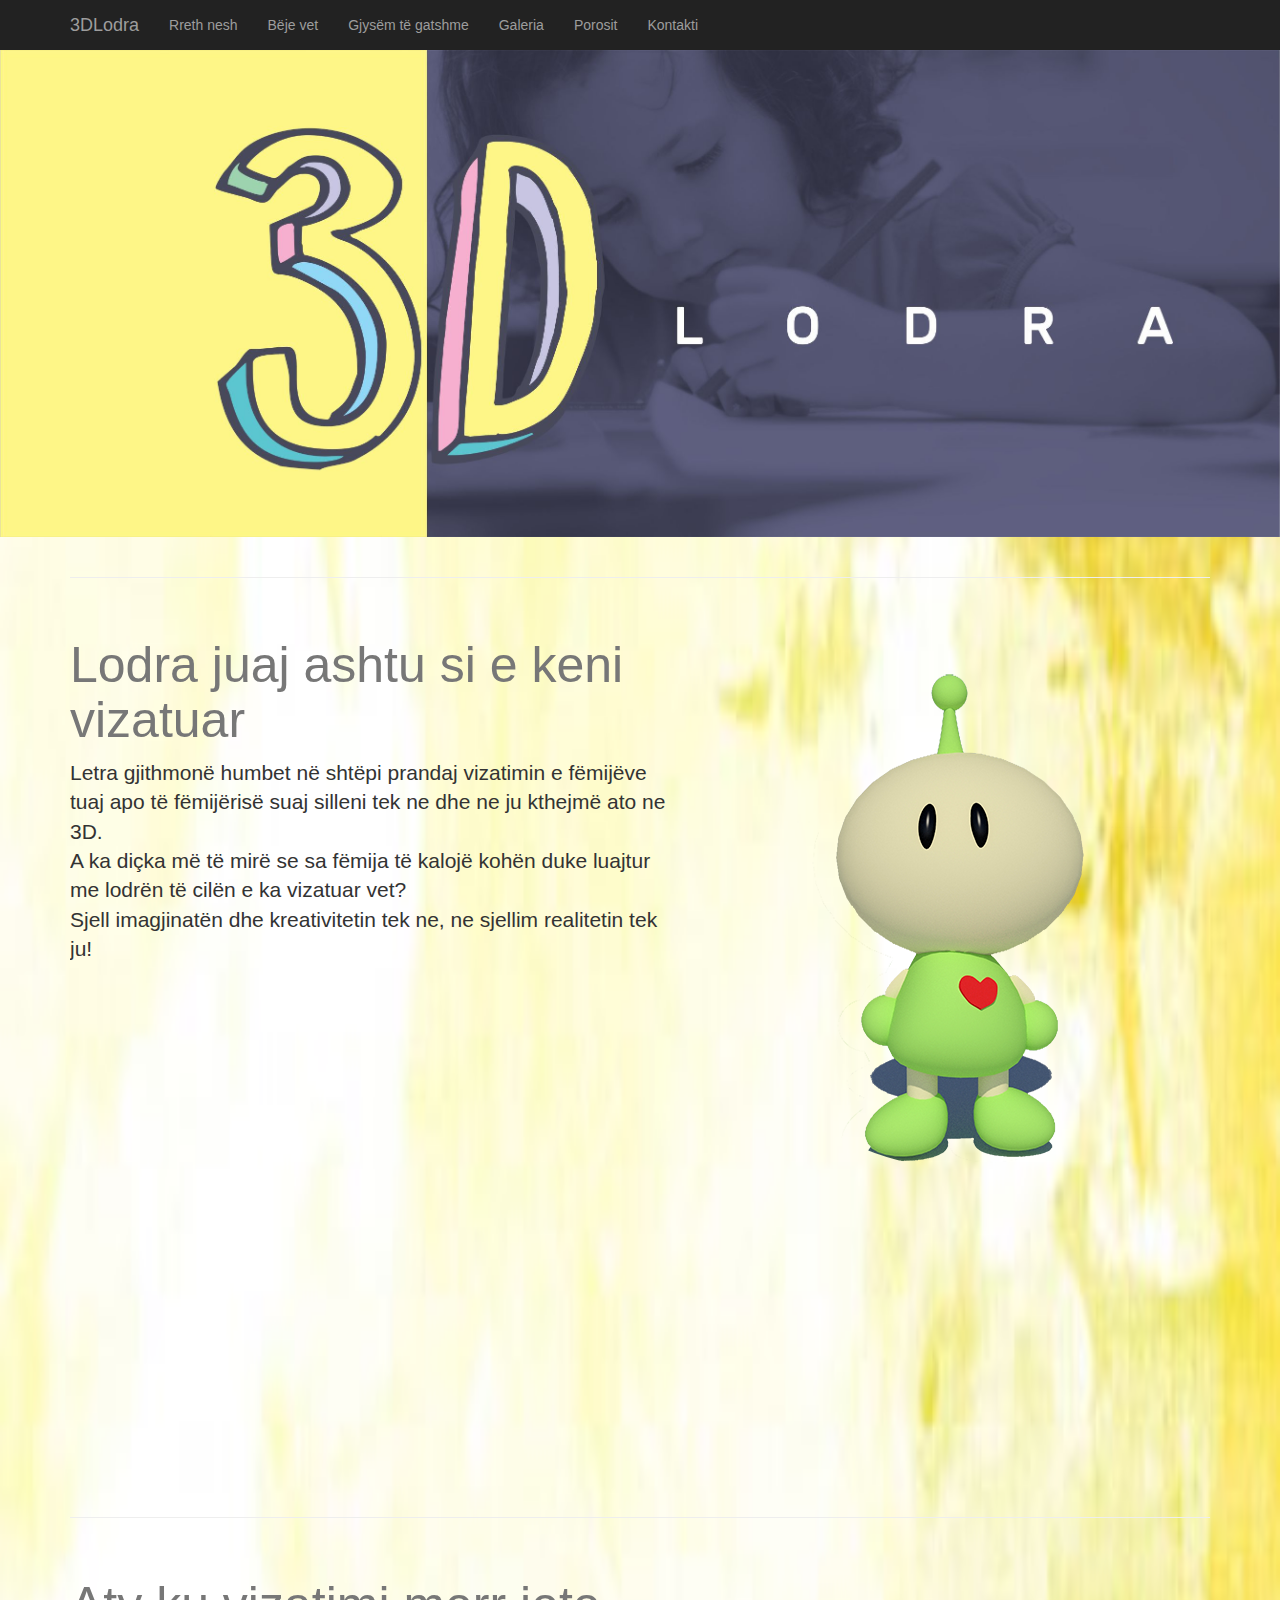
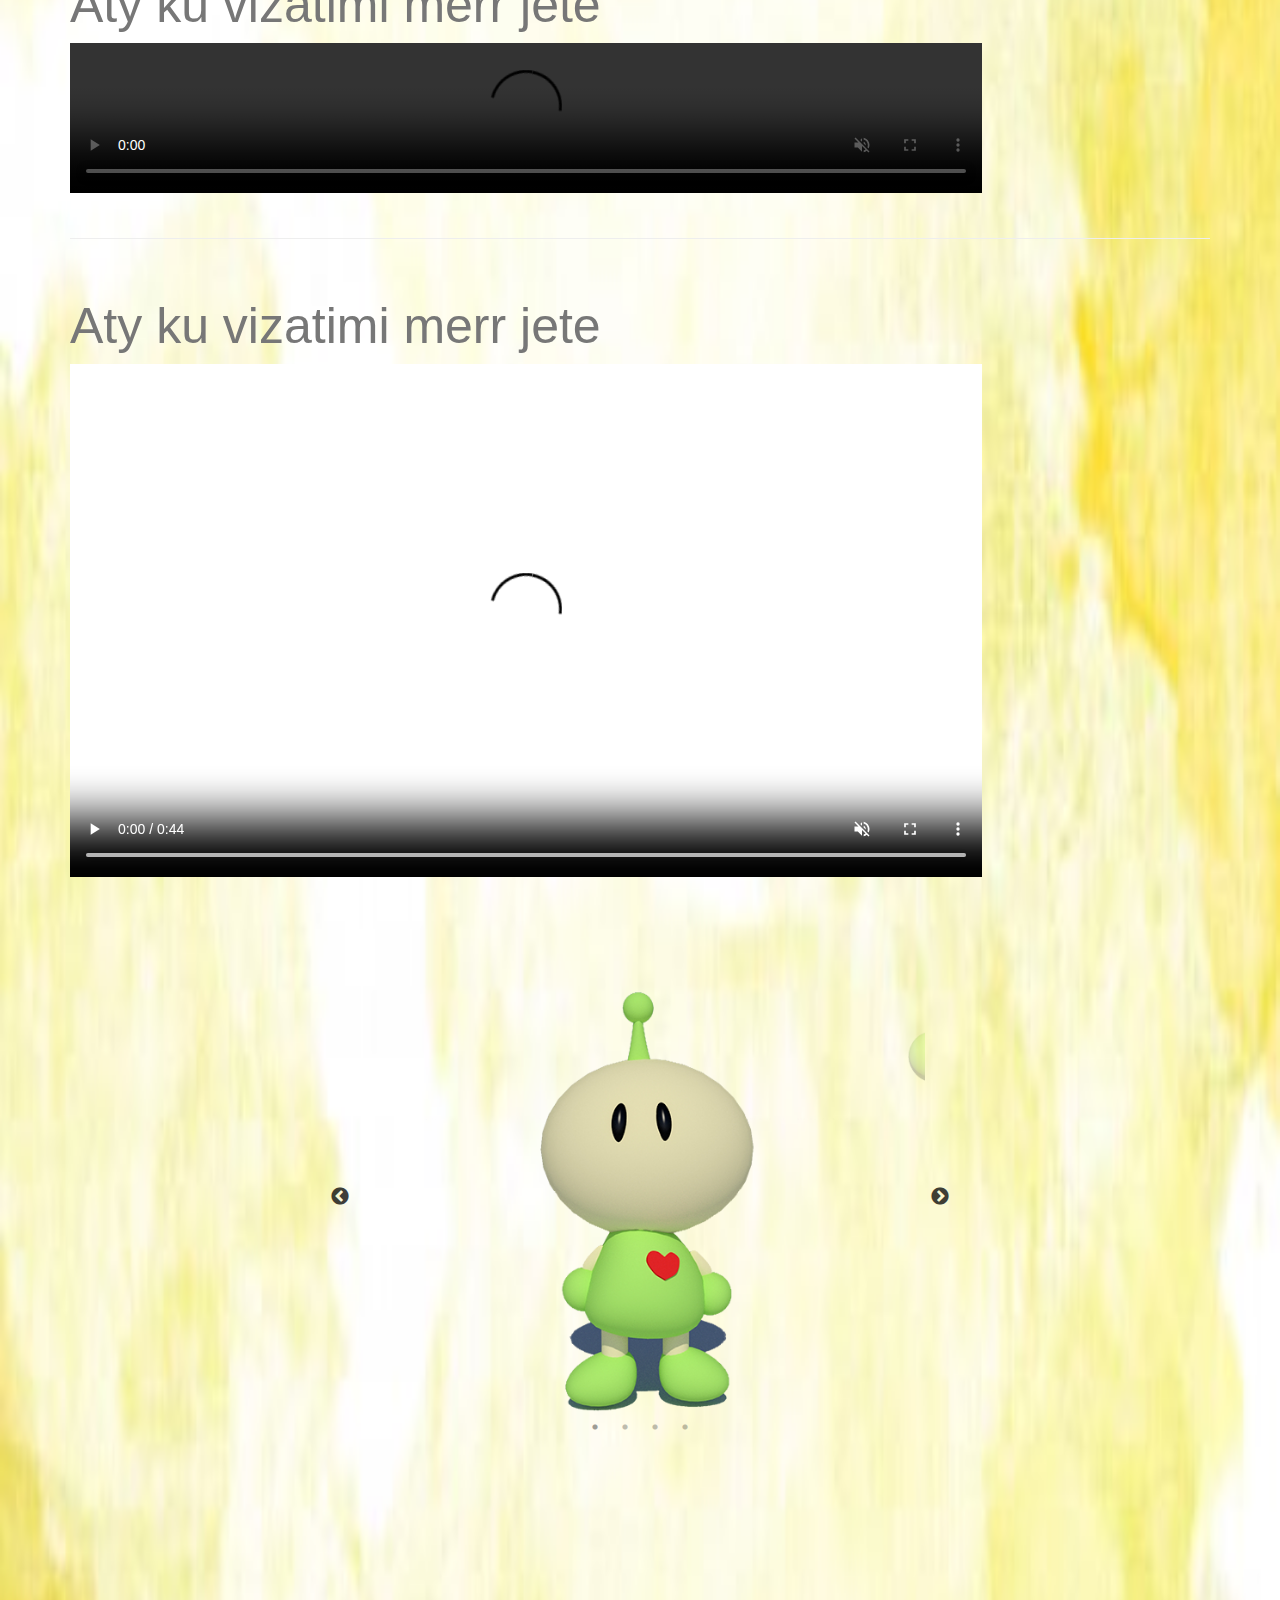
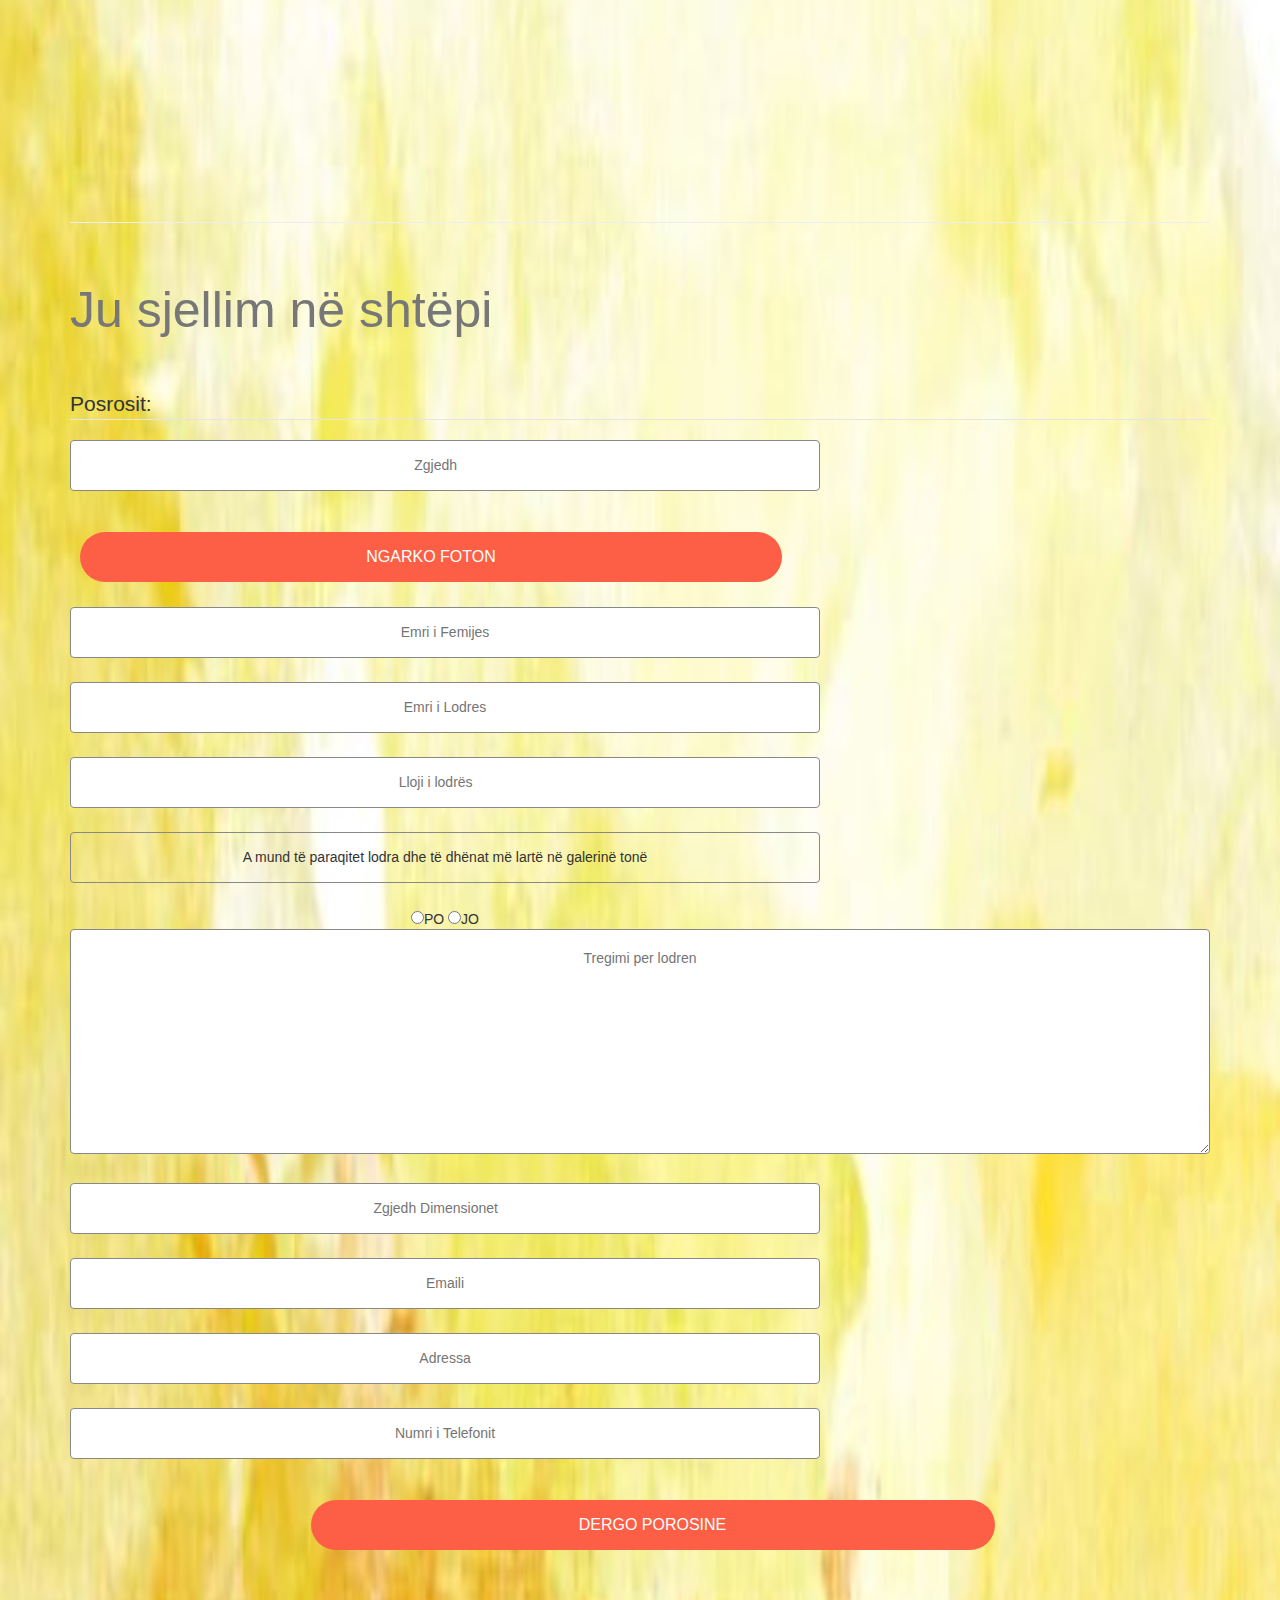
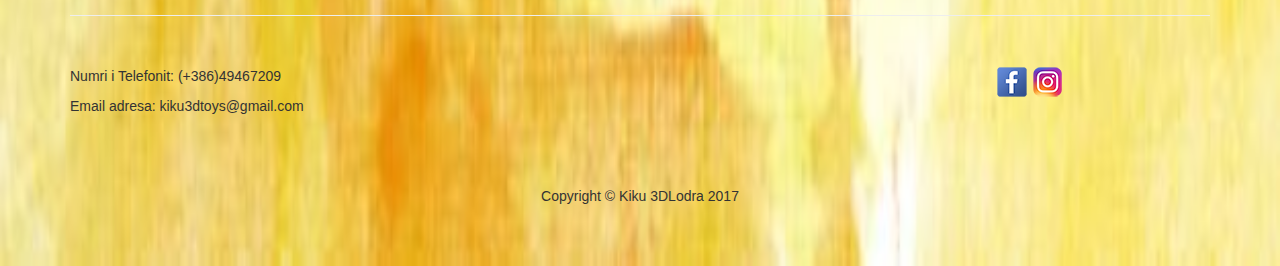
==== www/indextest.html @ 69d7ed4f "Send mail with the new form fixed" ====
<!DOCTYPE html>
<html lang="en">

<head>

    <meta charset="utf-8">
    <meta http-equiv="X-UA-Compatible" content="IE=edge">
    <meta name="viewport" content="width=device-width, initial-scale=1">
    <meta name="description" content="">
    <meta name="author" content="">

    <title>www.kiku3D.com</title>
    <link rel="shortcut icon" href="3dlodraCOVER.jpg" type="image/x-icon" /> 

    <!-- Bootstrap Core CSS -->
    <link href="css/bootstrap.min.css" rel="stylesheet">
<link rel="stylesheet" type="text/css" href="./slick/slick.css">
    <link rel="stylesheet" type="text/css" href="./slick/slick-theme.css">
    <!-- Custom CSS -->
    <link href="css/one-page-wonder.css" rel="stylesheet">

    <!-- HTML5 Shim and Respond.js IE8 support of HTML5 elements and media queries -->
    <!-- WARNING: Respond.js doesn't work if you view the page via file:// -->
    <!--[if lt IE 9]>
        <script src="https://oss.maxcdn.com/libs/html5shiv/3.7.0/html5shiv.js"></script>
        <script src="https://oss.maxcdn.com/libs/respond.js/1.4.2/respond.min.js"></script>
    <![endif]-->
   
     

</head>

<body id="myPage" data-spy="scroll" data-target=".navbar" data-offset="60"  style="background: url(BackgroundTest1.jpg); background-size: 100% 100%;background-repeat: no-repeat; ">

    <!-- Mali: Scripta per 2 variacionet e Porosise te InputForma -->
    <script type="text/javascript">
        function Inputforma ()
        {

           a=document.getElementById('FormA').value;
           console.log(a);
           if (a=='Gjysmë të gatshme') 
           {
            document.getElementById('InputForma1').style.display='none';
            document.getElementById('InputForma4').style.display='none';
            document.getElementById('InputForma5').style.display='none';
            document.getElementById('InputForma6').style.display='none';
            document.getElementById('InputForma7').style.display='none';
            document.getElementById('InputformaGaleri').style.display='inline';
            // $('#InputForma1').slideUp();

           }
           else
           {
            document.getElementById('InputForma1').style.display='inline';
            document.getElementById('InputForma4').style.display='inline';
            document.getElementById('InputForma5').style.display='inline';
            document.getElementById('InputForma6').style.display='inline';
            document.getElementById('InputForma7').style.display='inline';
           }

        }

    </script>
<!-- Mali: Perfundimi i Skriptes -->

    <!-- Navigation -->
    
    <nav class="navbar navbar-inverse navbar-fixed-top" >
        <div class="container">
            <!-- Brand and toggle get grouped for better mobile display -->
            <div class="navbar-header">
                <button type="button" class="navbar-toggle" data-toggle="collapse" data-target="#bs-example-navbar-collapse-1">
                    <span class="sr-only">Toggle navigation</span>
                    <span class="icon-bar"></span>
                    <span class="icon-bar"></span>
                    <span class="icon-bar"></span>
                </button>
                <a class="navbar-brand" href="#myPage">3DLodra</a>
            </div>
            <!-- Collect the nav links, forms, and other content for toggling -->
            <div class="collapse navbar-collapse" id="bs-example-navbar-collapse-1">
                <ul class="nav navbar-nav">
                    <li>
                        <a href="#about">Rreth nesh</a>
                    </li>
                    
                    <!-- Rregullimi i nav barit shtimi menyve GJUPI:-->
                    <li>
                        <a href="#services">Bëje vet</a>
                    </li>
                    <li>
                        <a href="#gjysmeTeGatshme">Gjysëm të gatshme</a>
                    </li>
                    <li>
                        <a href="#galeria">Galeria</a>
                    </li>
                    <li>
                        <a href="#contact">Porosit</a>
                    </li>
                     <li>
                        <a href="#footer">Kontakti</a>
                    </li>
                </ul>
            </div>
            <!-- /.navbar-collapse -->
        </div>
        <!-- /.container -->
    </nav>


    <!-- Full Width Image Header -->
    <header class="header-image">

        <div class="headline">
                <img src="3dlodraCOVER.jpg" width=100%; height=100%; >
            <!-- <div class="container">
                <h1>One Page Wonder</h1>
                <h2>Will Knock Your Socks Off</h2>
            </div> -->

        </div>
    </header>


    <!-- Page Content -->
    <div class="container">
        <div id="about" class="fullHeight">
            <hr class="featurette-divider">
            <!-- First Featurette -->
            <div class="featurette" >
                <img class="featurette-image img-circle img-responsive pull-right" src="alieni.png" style="margin-top: 50px;">
                <h2 class="featurette-heading"><!-- Rreth Nesh -->
                    <span class="text-muted">Lodra juaj ashtu si e keni vizatuar</span>
                </h2>
                <p class="lead"Kiku është një start-up që mirret me prodhimin e lodrave me anë të teknologjisë 3D bazuar në vizatime.<br> Letra gjithmonë humbet në shtëpi prandaj vizatimin e fëmijëve tuaj apo të fëmijërisë suaj silleni tek ne dhe ne ju kthejmë ato ne 3D.<br> A ka diçka më të mirë se sa fëmija të kalojë kohën duke luajtur me lodrën të cilën e ka vizatuar vet?<br> Sjell imagjinatën dhe kreativitetin tek ne, ne sjellim realitetin tek ju!<!-- Donec ullamcorper nulla non metus auctor fringilla. Vestibulum id ligula porta felis euismod semper. Praesent commodo cursus magna, vel scelerisque nisl consectetur. Fusce dapibus, tellus ac cursus commodo. --></p>
            </div>
        </div>
        
       <div id="services">
            <hr class="featurette-divider" >
        
           
            <!-- Second Featurette -->
            <!-- <div class="featurette" >
                <img class="featurette-image img-circle img-responsive pull-left" src="Foto_2.jpg">
                <h2 class="featurette-heading">Shërbimet dhe produktet tona  
                    <span class="text-muted">"Nji quote rreth 3dLojes"</span>
                </h2>
                <p class="lead">Përshkrim për produktet tona... PS: Mundet ne rrumbullkë të tillë me u paraqit edhe më shumë produkte në madhësi më të vogla  </p>
            </div> GJUPI BEJE VET TEKSTI -->

            <div class="featurette" >
                 <h2 class="featurette-heading"><!-- Beje vet -->
                    <span class="text-muted"><!-- <br/></t> -->Aty ku vizatimi merr jete</span>
                </h2>
                <div class="row">

                    <div class="col-sm-12 col-md-12 col-lg-12" >
                    <video width="80%" height="30%" muted="" loop preload="autoplay" src="Kiku-Bejevet.mp4" controls="">
                      
                    </video>
                    </div>
                    <!-- <div class="col-sm-12 col-md-3 col-lg-3">
                        <h2>Step 1-Vizatimi</h2>
                        <p class="lead" style="height: 145px">Zgjidhni vizatimin qe e keni per zemer</p>
                        <img src="paint.jpg" width="75%" height="75%">
                    </div>
    
                    <div class="col-sm-12 col-md-3 col-lg-3">
                        <h2>Step 2-Skenimi</h2>
                        <p class="lead" style="height: 145px">Skenoni ate vizatim dhe ruani ne njerin nga formatet .jpg, .jpeg, .png dhe ngarkojeni ne uebsajtin tone</p>
                         <img src="paint.jpg" width="75%" height="75%">
                    </div>
    
                    <div class="col-sm-12 col-md-3 col-lg-3">
                        <h2>Step 3-Printimi3D</h2>
                        <p class="lead" style="height: 145px">Brenda nje kohe te caktuar (do te lajmroheni per kete) pas porositjes me ane te 3DPrintimit vizatimi merr jete</p>
                         <img src="paint.jpg" width="75%" height="75%">
                    </div>
    
                    <div class="col-sm-12 col-md-3 col-lg-3">
                        <h2>Step 4-Dergesa</h2>
                        <p class="lead" style="height: 145px">Pasi lodra, figura te jete gati stafi kiki ju sjelle ne dere te shtepise</p>
                         <img src="paint.jpg" width="75%" height="75%">
                    </div>
                </div> -->
            </div>
        </div>

        <div id="gjysmeTeGatshme">
            <!-- GJUPI GJYSEM TE GATSHME SHTIM -->
            <hr class="featurette-divider" >
            
            <div class="featurette" >
                <h2 class="featurette-heading"><!-- Gjysem te gateshme -->
                    <span class="text-muted"><!-- <br/></t> -->Aty ku vizatimi merr jete</span>
                </h2>
                <div class="row">
                <!-- Mali test insert videon DIV -->
                <div class="col-sm-12 col-md-12 col-lg-12" >
                    <video width="80%" height="30%" muted=""  loop preload="autoplay" src="Gjysem te gatshme.mp4" controls="yourControls">
                      
                    </video>
                </div>

                    <!-- <div class="col-sm-12 col-md-3 col-lg-3">
                        <h2>Step 1-Dizajno</h2>
                        <p class="lead" style="height: 145px">Tek "Porosit" zgjidhni opsionin per lodren gjysem te gateshme</p>
                        <img src="paint.jpg" width="75%" height="75%">
                    </div>

                    <div class="col-sm-12 col-md-3 col-lg-3">
                        <h2>Step 2-Zgjidh</h2>
                        <p class="lead" style="height: 145px">Nga 5 modelet e ofruara, zgjidhni modelin qe keni deshire</p>
                        <img src="paint.jpg" width="75%" height="75%">
                    </div>

                    <div class="col-sm-12 col-md-3 col-lg-3">
                        <h2>Step 3-Printimi3D</h2>
                        <p class="lead" style="height: 145px">Ndryshoni ngjyrat e pjeseve te ndryshme sipas preferencav</p>
                        <img src="paint.jpg" width="75%" height="75%">
                    </div>

                    <div class="col-sm-12 col-md-3 col-lg-3">
                        <h2>Step 4-Dergesa</h2>
                        <p class="lead" style="height: 145px">Pasi lodra,figura te jete gati stafi kiki ju sjelle ne dere te shtepise</p>
                        <img src="paint.jpg" width="75%" height="75%">
                    </div> -->
                </div>
            
            </div>
        </div>

        <div id="galeria" class="fullHeight">
            <div class="row">
                <div class="col-sm-12 col-md-12 col-lg-12">
                    <section class="variable slider" >
                        <div style="background-color: transparent">
                          <img src="1115x5.png">
                        </div>
                        <div style="background-color: transparent">
                          <img src="4445x5.png">
                        </div>
                        <div style="background-color: transparent">
                          <img src="5555x5.png">
                        </div>
                        <div style="background-color: transparent">
                          <img src="777.png">
                        </div>
                    </section>
                </div>
            </div>
        </div>
        
           <div id="contact">
            <hr class="featurette-divider" >
            <!-- Third Featurette -->
            <div class="featurette"  >
                <!-- <img class="featurette-image img-circle img-responsive pull-right" src="Foto_1.jpg"> -->
                <h2 class="featurette-heading"><!-- Prosit Online -->
                    <span class="text-muted">Ju sjellim në shtëpi</span>
                </h2>
                
         <form action="test.php" method="post" id="contact-form" class="contact-form">
             <fieldset>
                 <legend style="text-align:left">Posrosit:</legend>
                 <div class="row">
                     <div id="InputFormaZgjedh" class="col-md-8 col-lg-8">
                         <input id="FormA" list="forma" class="input-field " name="" placeholder="Zgjedh" oninput="Inputforma()"> 
                         <datalist id="forma" >
                             <option value="Bëje vet"></option>
                             <option value="Gjysmë të gatshme"></option>
                            </datalist>
                        </div>

                        <div id="InputForma1" class="col-lg col--8md-8">
                            <input required type="file" id="uploadFoto"  name="foto" class="btn btn-default standard-button red-button col-lg-8 col-md-8 " placeholder="Upload Foton" title="Ngarko foton e fëmijëve këtu në formatin .jpg .png .jpeg" style="display: none;" >
                            <label for="uploadFoto" class="btn btn-default standard-button red-button col-lg-8 col-md-8">Ngarko foton</label>
                        </div>
                    
                        <div id="InputForma2" class="col-lg-8 col-md-8">
                            <input type="text" id="name" name="name" class="input-field" placeholder="Emri i Femijes" required="required">
                        </div>
                    
                        <div id="InputForma3" class="col-lg-8 col-md-8">
                            <input type="text" id="name" name="name" class="input-field" placeholder="Emri i Lodres">
                        </div>
                    
                        <div id="InputForma4" class="col-md-8 col-lg-8">
                            <input list="Kategoria" class="input-field" name="" placeholder="Lloji i lodrës"> 
                            <datalist id="Kategoria" >
                                <option value="Perbindesh" ></option>
                                <option value="Superhero"></option>
                                <option value="Alien"></option>
                                <option value="Robot"></option>
                                <option value="Kafshe"></option>
                                <option value="Objekt"></option>
                                <option value="Tjeter"></option>
                            </datalist>
                        </div>
                    
                        <div id="InputForma5" class="col-lg-8 col-lg-8">
                            <p class="input-field">A mund të paraqitet lodra dhe të dhënat më lartë në galerinë tonë</p>
                            <input  type="radio" name="radio" value="Po">PO
                            <input  type="radio" name="radio" value="Jo">JO
                        </div>
                    
                        <div id="InputForma6" class="col-lg-12">
                            <textarea name="message" id="message" class="input-field" rows="8" placeholder="Tregimi per lodren" title="Na tregoni më shumë për këtë lodër. C'formë është, pse i ka këto ngjyra dhe forma, çfare superfuqi ka etj."></textarea>
                        </div>
                    
                        <div class="row" id="InputformaGaleri" style="display: none;">
                            <div  class="col-lg-12 col-lg-12">
                                <p class="input-field">Ju lutem zgjidhni njërin nga modelet gjysmë të gatshme klikoni për të shkarkuar ato ngjyrosini dhe na i dërgoni ne që t'ju a sjellim lodër</p>
                            </div>
                            <div class="col-md-3" id="Fotoja1Galeri" >
                                <a href="paint.jpg" download>
                                    <img src="333.png" width="75%" height="75%">
                                </a>
                            </div>
                            
                            <div class="col-md-3" id="Fotoja2Galeri">
                                <a href="paint.jpg" download>
                                    <img src="666.png" width="75%" height="75%">
                                </a>
                            </div>
                        
                            <div class="col-md-3" id="Fotoja3Galeri">
                                <a href="paint.jpg" download>
                                    <img src="222.png" width="75%" height="75%">
                                </a>
                            </div>
                        
                            <div class="col-md-3" id="Fotoja4Galeri">
                                <a href="paint.jpg" download>
                                    <img src="888.png" width="75%" height="75%">
                                </a>
                            </div>
                        </div>
                        <br>
                    
                        <div id="InputForma7" class="col-md-8 col-lg-8">
                            <input list="Dimensionet" class="input-field" name="" placeholder="Zgjedh Dimensionet">
                            <datalist id="Dimensionet">
                                <option value="10cm"></option>
                                <option value="15cm"></option>
                                <option value="20cm"></option>
                            </datalist>
                        </div>
                    
                        <div id="InputForma8" class="col-lg-8 col-md-8">
                            <input type="text" id="name" name="name" class="input-field" placeholder="Emaili" title="Ku mund të ju kontaktojmë">
                        </div>
                    
                        <div id="InputForma9" class="col-lg-8 col-md-8">
                            <input type="email" id="email" name="email" class="input-field" placeholder="Adressa" title="Ku dëshironi tju sjellim produktin">
                        </div>
                    
                        <div id="InputForma10" class="col-lg-8 col-md-8">
                            <input type="text" id="name" name="name" class="input-field" placeholder="Numri i Telefonit" title="Alternativa tjetër e kontaktit">
                        </div>
                    
                        <div id="InputForma11" class="col-lg-12">
                            <input type="submit" id="submit" name="submit" value="Dergo Porosine" class="btn btn-default standard-button red-button">
                        </div>
                    </div>
                </fieldset>
            </form>
        </div>
    </div>
    
    <hr class="featurette-divider">

        <!-- Footer -->
        <footer id="footer">
            <div class="row">
                <div class="col-md-4 col-lg-4" style="text-align: left">
                    <p>Numri i Telefonit: (+386)49467209</p>
                    <p>Email adresa: kiku3dtoys@gmail.com</p>
                    <p>
                </div>
                <div class="col-md-4 col-lg-4">
                    <br>
                    <br>
                    <br>
                    <br>
                    <br>
                    <br>
                    <p style="text-align:center">Copyright &copy; Kiku 3DLodra 2017</p>
                </div>
                <div class="col-md-4 col-lg-4" style="text-align: center">
                   <a href="https://www.facebook.com" target="_blank"><img src="facebook32x32.png"></a>
                    <a href="https://www.instagram.com" target="_blank"><img src="instagram32x32.png"></a>
                </div>
            </div>
        </footer>

    </div>
    <!-- /.container -->

    <!-- jQuery -->
    <script src="js/jquery.js"></script>

    <!-- Bootstrap Core JavaScript -->
    <script src="js/bootstrap.min.js"></script>
    <!-- scroll i bute GHUPI:-->
<script>
$(document).ready(function(){
  // Add smooth scrolling to all links in navbar + footer link
  $(".navbar a, footer a[href='#myPage']").on('click', function(event) {
    // Make sure this.hash has a value before overriding default behavior
    if (this.hash !== "") {
      // Prevent default anchor click behavior
      event.preventDefault();

      // Store hash
      var hash = this.hash;

      // Using jQuery's animate() method to add smooth page scroll
      // The optional number (900) specifies the number of milliseconds it takes to scroll to the specified area
      $('html, body').animate({
        scrollTop: $(hash).offset().top
      }, 900, function(){
   
        // Add hash (#) to URL when done scrolling (default click behavior)
        window.location.hash = hash;
      });
    } // End if
  });
  
  $(window).scroll(function() {
    $(".slideanim").each(function(){
      var pos = $(this).offset().top;

      var winTop = $(window).scrollTop();
        if (pos < winTop + 600) {
          $(this).addClass("slide");
        }
    });
  });
})
</script>



<!-- sllajderi script -->
  <script src="https://code.jquery.com/jquery-2.2.0.min.js" type="text/javascript"></script>
  <script src="./slick/slick.js" type="text/javascript" charset="utf-8"></script>
  <script type="text/javascript">
    $(document).on('ready', function() {
      $(".variable").slick({
        dots: true,
        infinite: true,
        centerMode: true,
        
      });
    });
</script>

<!-- **************** -->

</body>

</html>
---- www/css/one-page-wonder.css ----
/*
 * Start Bootstrap - One Page Wonder (http://startbootstrap.com/)
 * Copyright 2013-2016 Start Bootstrap
 * Licensed under MIT (https://github.com/BlackrockDigital/startbootstrap/blob/gh-pages/LICENSE)
 */

body {
    margin-top: 50px; /* Required padding for .navbar-fixed-top. Remove if using .navbar-static-top. Change if height of navigation changes. */
}

.header-image {
    display: block;
    width: 100%;
    text-align: center;
    background: url('http://placehold.it/1900x500') no-repeat center center scroll;
    -webkit-background-size: cover;
    -moz-background-size: cover;
    background-size: cover;
    -o-background-size: cover;
}

.headline {
   /* padding: 120px 0;*/
}

.headline h1 {
    font-size: 130px;
    background: #fff;
    background: rgba(255,255,255,0.9);
}

.headline h2 {
    font-size: 77px;
    background: #fff;
    background: rgba(255,255,255,0.9);
}

.featurette-divider {
    margin: 40px 0;
}

.featurette {
    overflow: hidden;
}

.featurette-image.pull-left {
    margin-right: 40px;
}

.featurette-image.pull-right {
    margin-left: 40px;
}

.featurette-heading {
    font-size: 50px;
}
/*Input forma added*/
.contact-form {
  text-align: center;
  margin-top: 51px;
}

.contact-form .input-field {
  line-height: 49px;
  width: 100%;
  border: 1px solid #888;
  border-radius: 4px;
  text-align: center;
  padding: 0 10px 0 10px;
  margin-bottom: 24px;
}
.input-field-select{
  height: 49px;
  width: 100%;
  border: 1px solid #888;
  border-radius: 4px;
  text-align: center;
  padding: 0 10px 0 10px;
  margin-bottom: 24px;
}
.contact-form textarea.input-field {
    resize: vertical;
  max-height: 225px;
  line-height: 27px;
  padding-top: 15px;
}

.contact-form .standard-button {
  margin-top: 17px;
  width: 60%;
  margin-left: 25px;
}
.contact-form ::-webkit-input-placeholder {
  text-align: center;
}
.contact-form :-moz-placeholder {
  /* Firefox 18- */
  text-align: center;
}
.contact-form ::-moz-placeholder {
  /* Firefox 19+ */
  text-align: center;
}
.contact-form :-ms-input-placeholder {
  text-align: center;
}
/*fundi i input formes*/
/*submit buttoni*/
.standard-button {
  padding: 0 40px 0 40px;
  font-size: 16px;
  text-transform: uppercase;
  font-weight: 500;
  border-radius: 30px;
  margin-top: 25px;
  margin-bottom: 25px;
  line-height: 50px;
  border: none;
  box-shadow: none;
}
.red-button {
  color: #ffffff;
  background: #fc5f45;
}
.red-button:hover,
.red-button:active,
.red-button:active:hover,
.red-button:focus:hover,
.red-button:focus {
  background-color: #f34123;
  color: #ffffff;
  outline: none;
}
/*fundi i submit buttonit*/


footer {
    margin: 50px 0;
}

@media(max-width:1200px) {
    .headline h1 {
        font-size: 140px;
    }

    .headline h2 {
        font-size: 63px;
    }

    .featurette-divider {
        margin: 50px 0;
    }

    .featurette-image.pull-left {
        margin-right: 20px;
    }

    .featurette-image.pull-right {
        margin-left: 20px;
    }

    .featurette-heading {
        font-size: 35px;
    }
}

@media(max-width:991px) {
    .headline h1 {
        font-size: 105px;
    }

    .headline h2 {
        font-size: 50px;
    }

    .featurette-divider {
        margin: 40px 0;
    }

    .featurette-image {
        max-width: 50%;
    }

    .featurette-image.pull-left {
        margin-right: 10px;
    }

    .featurette-image.pull-right {
        margin-left: 10px;
    }

    .featurette-heading {
        font-size: 30px;
    }
}

@media(max-width:768px) {
    .container {
        margin: 0 15px;
    }

    .featurette-divider {
        margin: 40px 0;
    }

    .featurette-heading {
        font-size: 25px;
    }
}

@media(max-width:668px) {
    .headline h1 {
        font-size: 70px;
    }

    .headline h2 {
        font-size: 32px;
    }

    .featurette-divider {
        margin: 30px 0;
    }
}

@media(max-width:640px) {
    .headline {
        /*padding: 75px 0 25px 0;*/
    }

    .headline h1 {
        font-size: 60px;
    }

    .headline h2 {
        font-size: 30px;
    }
}

@media(max-width:375px) {
    .featurette-divider {
        margin: 10px 0;
    }

    .featurette-image {
        max-width: 100%;
    }

    .featurette-image.pull-left {
        margin-right: 0;
        margin-bottom: 10px;
    }

    .featurette-image.pull-right {
        margin-bottom: 10px;
        margin-left: 0;
    }
}

.navbar-nav li.active a {
      color: black !important;
      background-color: white !important;
  }
.navbar-fixed-top {
    border-width: 0 0 0px;
}

/*body{
   background-image: url("foto1.png");
    background-repeat: repeat-y;
    background-repeat: repeat-x;  
}*/



/*SLAJDERI 360*/
 {
      box-sizing: border-box;
    }

    .slider {
        width: 50%;
        margin: 100px auto;
    }

    .slick-slide {
      margin: 0px 20px;
    }

    .slick-slide img {
      width: 100%;
    }

    .slick-prev:before,
    .slick-next:before {
      color: black;
    }


    .slick-slide {
      transition: all ease-in-out .3s;
      opacity: .2;
    }
    
    .slick-active {
      opacity: .5;
    }

    .slick-current {
      opacity: 1;
    }


/**************/

@media(min-width:970px){
  .fullHeight{
    height: 100vh;
  }
}
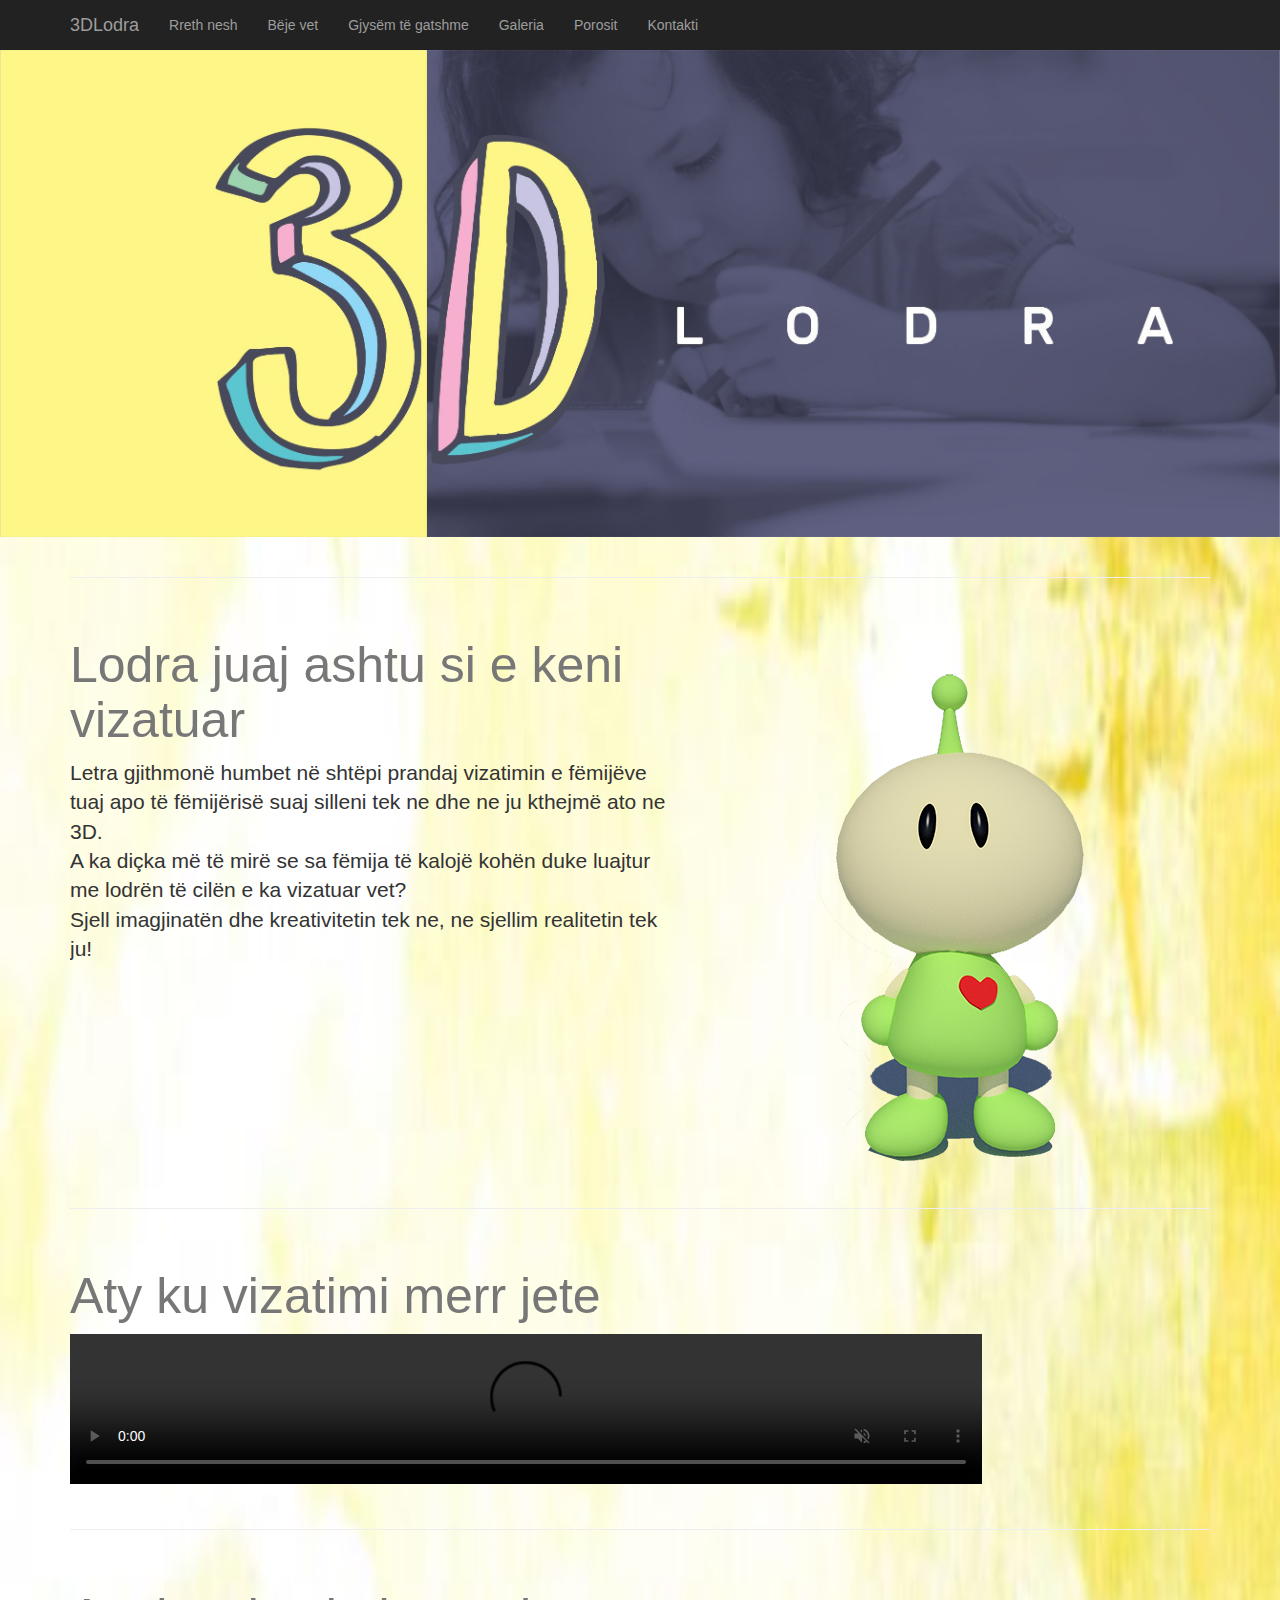
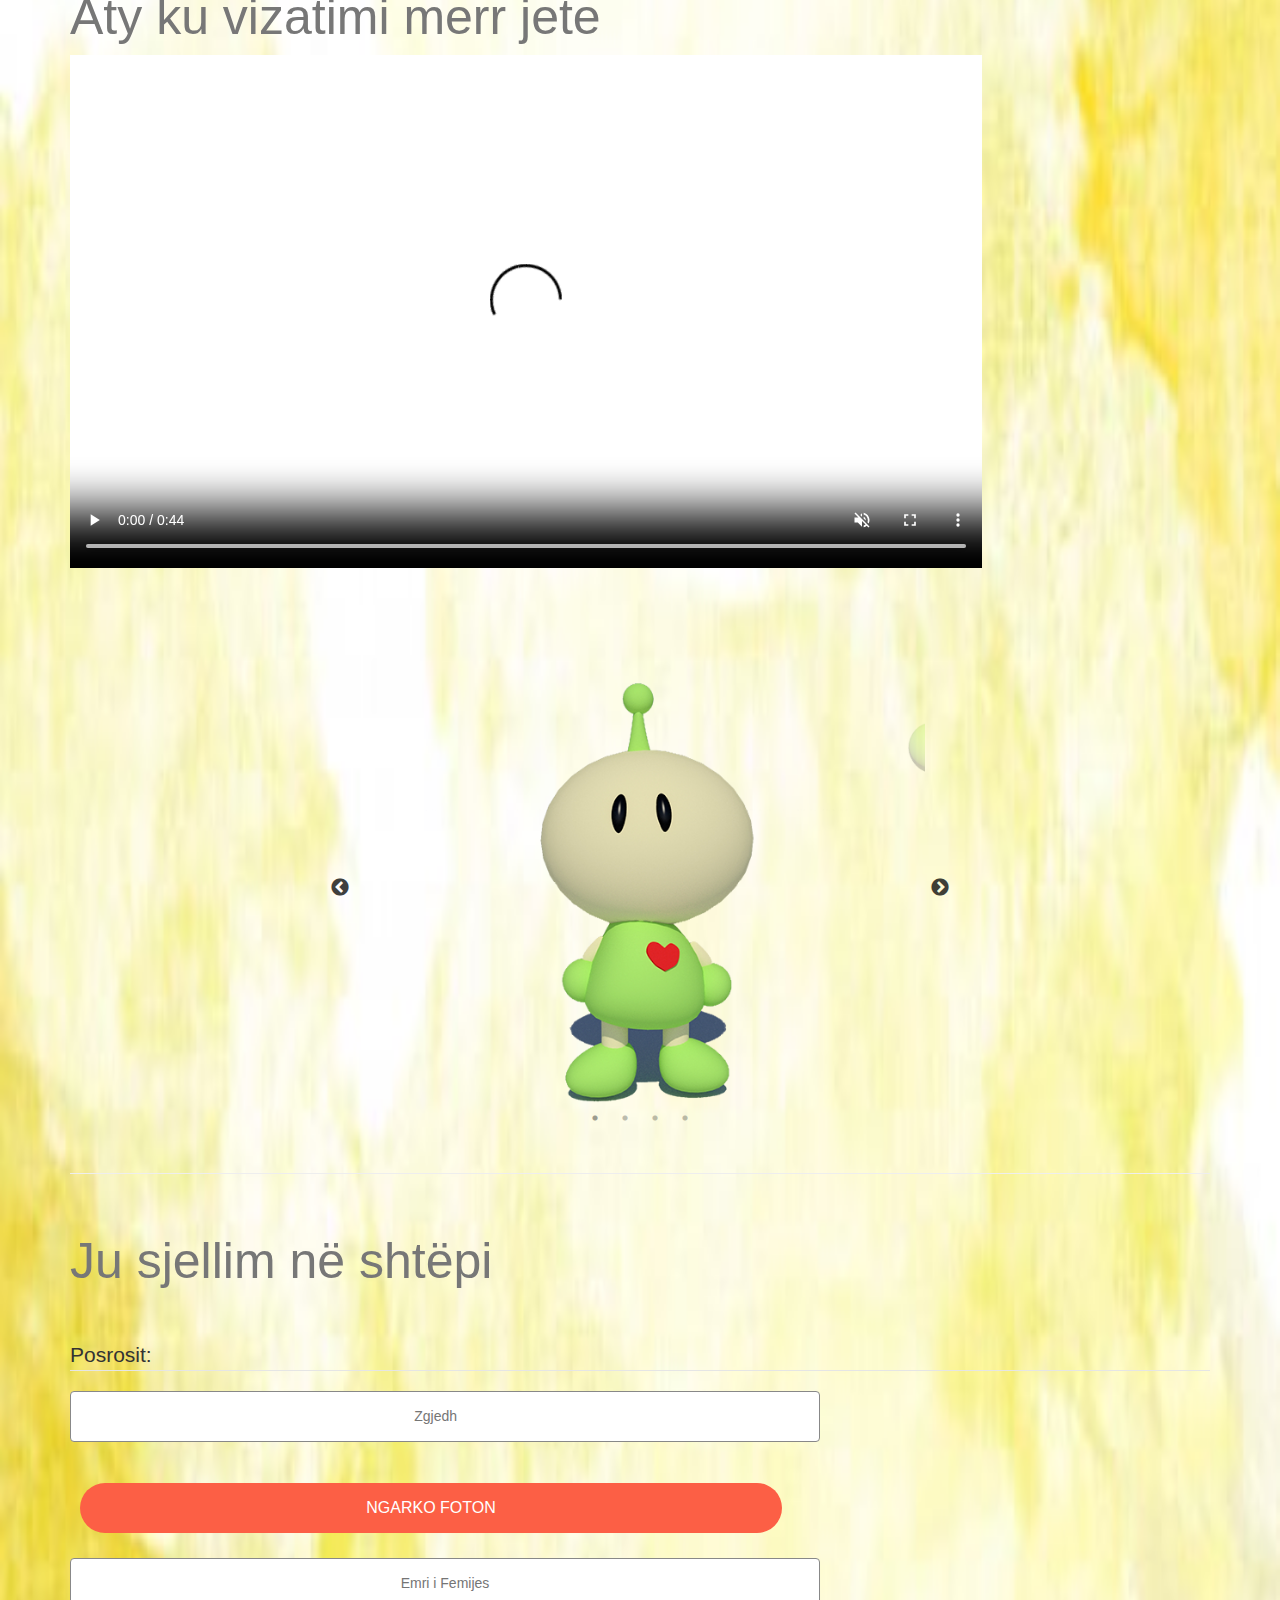
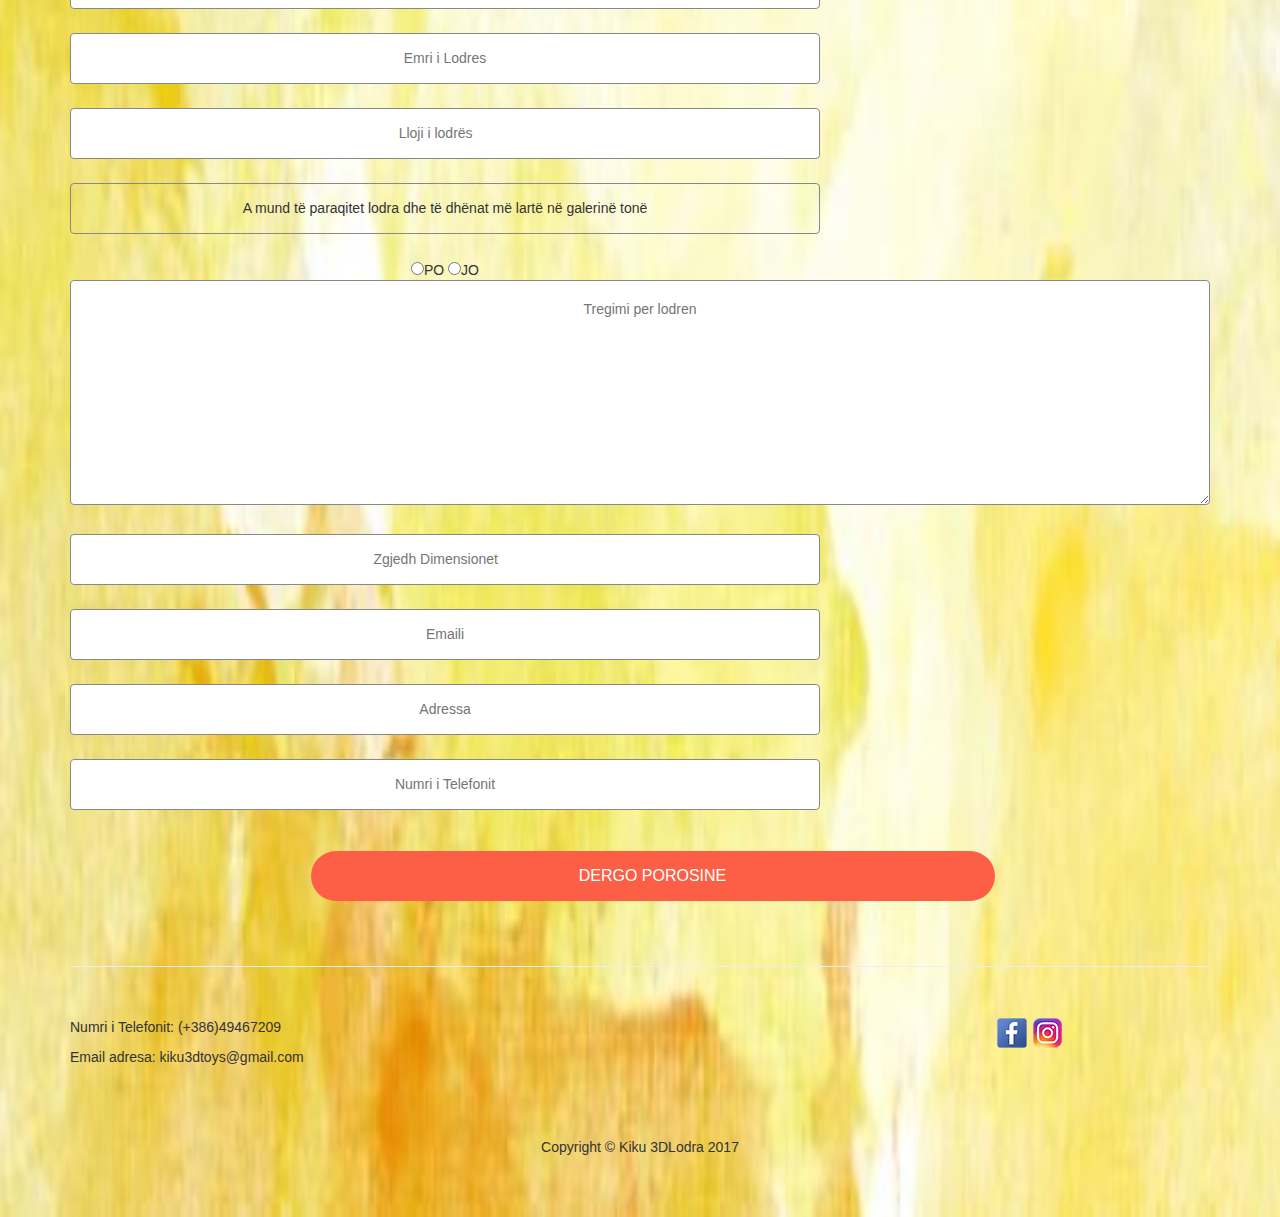
==== commit 2fbe0896: "Changed project structure." ====
--- a/www/indextest.html
+++ b/www/indextest.html
@@ -10,7 +10,7 @@
     <meta name="author" content="">
 
     <title>www.kiku3D.com</title>
-    <link rel="shortcut icon" href="3dlodraCOVER.jpg" type="image/x-icon" /> 
+    <link rel="shortcut icon" href="images/3dlodraCOVER.jpg" type="image/x-icon" />
 
     <!-- Bootstrap Core CSS -->
     <link href="css/bootstrap.min.css" rel="stylesheet">
@@ -30,7 +30,7 @@
 
 </head>
 
-<body id="myPage" data-spy="scroll" data-target=".navbar" data-offset="60"  style="background: url(BackgroundTest1.jpg); background-size: 100% 100%;background-repeat: no-repeat; ">
+<body id="myPage" data-spy="scroll" data-target=".navbar" data-offset="60"  style="background: url(images/BackgroundTest1.jpg); background-size: 100% 100%;background-repeat: no-repeat; ">
 
     <!-- Mali: Scripta per 2 variacionet e Porosise te InputForma -->
     <script type="text/javascript">
@@ -113,7 +113,7 @@
     <header class="header-image">
 
         <div class="headline">
-                <img src="3dlodraCOVER.jpg" width=100%; height=100%; >
+                <img src="images/3dlodraCOVER.jpg" width=100%; height=100%; >
             <!-- <div class="container">
                 <h1>One Page Wonder</h1>
                 <h2>Will Knock Your Socks Off</h2>
@@ -129,7 +129,7 @@
             <hr class="featurette-divider">
             <!-- First Featurette -->
             <div class="featurette" >
-                <img class="featurette-image img-circle img-responsive pull-right" src="alieni.png" style="margin-top: 50px;">
+                <img class="featurette-image img-circle img-responsive pull-right" src="images/alieni.png" style="margin-top: 50px;">
                 <h2 class="featurette-heading"><!-- Rreth Nesh -->
                     <span class="text-muted">Lodra juaj ashtu si e keni vizatuar</span>
                 </h2>
@@ -157,7 +157,7 @@
                 <div class="row">
 
                     <div class="col-sm-12 col-md-12 col-lg-12" >
-                    <video width="80%" height="30%" muted="" loop preload="autoplay" src="Kiku-Bejevet.mp4" controls="">
+                    <video width="80%" height="30%" muted="" loop preload="autoplay" src="videos/Kiku-Bejevet.mp4" controls="">
                       
                     </video>
                     </div>
@@ -199,7 +199,7 @@
                 <div class="row">
                 <!-- Mali test insert videon DIV -->
                 <div class="col-sm-12 col-md-12 col-lg-12" >
-                    <video width="80%" height="30%" muted=""  loop preload="autoplay" src="Gjysem te gatshme.mp4" controls="yourControls">
+                    <video width="80%" height="30%" muted="" loop preload="autoplay" src="videos/Gjysem%20te%20gatshme.mp4" controls="yourControls">
                       
                     </video>
                 </div>
@@ -237,16 +237,16 @@
                 <div class="col-sm-12 col-md-12 col-lg-12">
                     <section class="variable slider" >
                         <div style="background-color: transparent">
-                          <img src="1115x5.png">
+                          <img src="images/1115x5.png">
                         </div>
                         <div style="background-color: transparent">
-                          <img src="4445x5.png">
+                          <img src="images/4445x5.png">
                         </div>
                         <div style="background-color: transparent">
-                          <img src="5555x5.png">
+                          <img src="images/5555x5.png">
                         </div>
                         <div style="background-color: transparent">
-                          <img src="777.png">
+                          <img src="images/777.png">
                         </div>
                     </section>
                 </div>
@@ -315,26 +315,26 @@
                                 <p class="input-field">Ju lutem zgjidhni njërin nga modelet gjysmë të gatshme klikoni për të shkarkuar ato ngjyrosini dhe na i dërgoni ne që t'ju a sjellim lodër</p>
                             </div>
                             <div class="col-md-3" id="Fotoja1Galeri" >
-                                <a href="paint.jpg" download>
-                                    <img src="333.png" width="75%" height="75%">
+                                <a href="images/paint.jpg" download>
+                                    <img src="images/333.png" width="75%" height="75%">
                                 </a>
                             </div>
                             
                             <div class="col-md-3" id="Fotoja2Galeri">
-                                <a href="paint.jpg" download>
-                                    <img src="666.png" width="75%" height="75%">
+                                <a href="images/paint.jpg" download>
+                                    <img src="images/666.png" width="75%" height="75%">
                                 </a>
                             </div>
                         
                             <div class="col-md-3" id="Fotoja3Galeri">
-                                <a href="paint.jpg" download>
-                                    <img src="222.png" width="75%" height="75%">
+                                <a href="images/paint.jpg" download>
+                                    <img src="images/222.png" width="75%" height="75%">
                                 </a>
                             </div>
                         
                             <div class="col-md-3" id="Fotoja4Galeri">
-                                <a href="paint.jpg" download>
-                                    <img src="888.png" width="75%" height="75%">
+                                <a href="images/paint.jpg" download>
+                                    <img src="images/888.png" width="75%" height="75%">
                                 </a>
                             </div>
                         </div>
@@ -390,8 +390,8 @@
                     <p style="text-align:center">Copyright &copy; Kiku 3DLodra 2017</p>
                 </div>
                 <div class="col-md-4 col-lg-4" style="text-align: center">
-                   <a href="https://www.facebook.com" target="_blank"><img src="facebook32x32.png"></a>
-                    <a href="https://www.instagram.com" target="_blank"><img src="instagram32x32.png"></a>
+                   <a href="https://www.facebook.com" target="_blank"><img src="images/facebook32x32.png"></a>
+                    <a href="https://www.instagram.com" target="_blank"><img src="images/instagram32x32.png"></a>
                 </div>
             </div>
         </footer>
--- a/www/css/one-page-wonder.css
+++ b/www/css/one-page-wonder.css
@@ -312,8 +312,32 @@
 
 /**************/
 
-@media(min-width:970px){
-  .fullHeight{
-    height: 100vh;
-  }
-}+#playpause {
+        background-image:url(./clickButtoni.png);
+        background-repeat:no-repeat;
+        width:50%;
+        height:50%;
+        position:absolute;
+        left:-25%;
+        right:0%;
+        top:0%;
+        bottom:0%;
+        margin:auto;
+        background-size:contain;
+        background-position: center;
+    }
+
+    #playpause2 {
+        background-image:url(./clickButtoni.png);
+        background-repeat:no-repeat;
+        width:50%;
+        height:50%;
+        position:absolute;
+        left:-25%;
+        right:0%;
+        top:0%;
+        bottom:0%;
+        margin:auto;
+        background-size:contain;
+        background-position: center;
+    }
